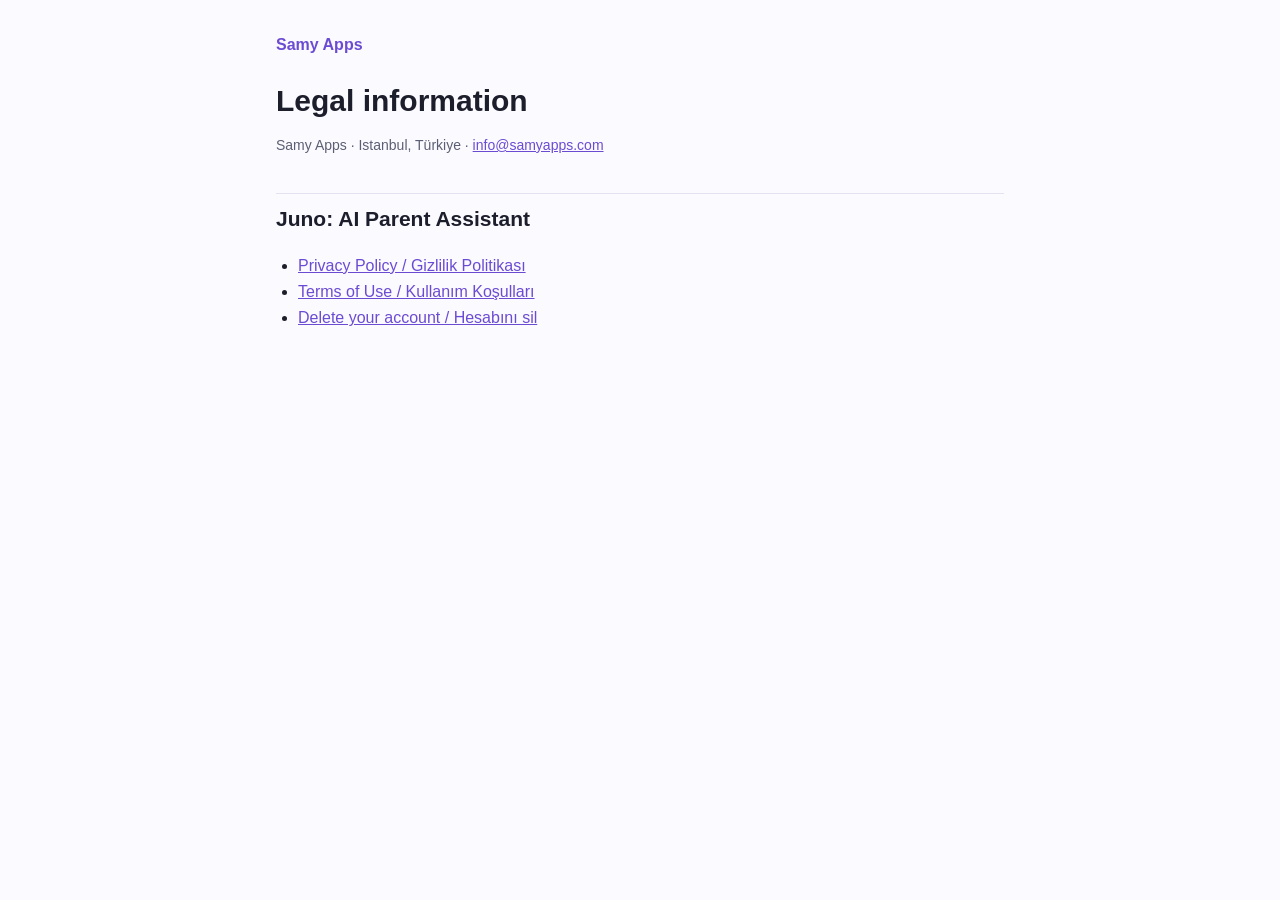
==== index.html @ 51da1aa6 "Juno privacy policy, terms of use and account deletion pages Co-Authored-By: Claude Opus 5.5 <norepl" ====
<!doctype html>
<html lang="en">
<head>
<meta charset="utf-8">
<meta name="viewport" content="width=device-width, initial-scale=1">
<title>Samy Apps – Legal</title>
<link rel="stylesheet" href="/style.css">
</head>
<body>
<main>
  <header><a class="brand" href="/">Samy Apps</a></header>
  <h1>Legal information</h1>
  <p class="meta">Samy Apps · Istanbul, Türkiye · <a href="mailto:info@samyapps.com">info@samyapps.com</a></p>

  <h2>Juno: AI Parent Assistant</h2>
  <ul>
    <li><a href="/juno/privacy/">Privacy Policy / Gizlilik Politikası</a></li>
    <li><a href="/juno/terms/">Terms of Use / Kullanım Koşulları</a></li>
    <li><a href="/juno/delete-account/">Delete your account / Hesabını sil</a></li>
  </ul>
</main>
</body>
</html>
---- style.css ----
:root {
  --bg: #fafaff;
  --text: #1d1e2c;
  --muted: #5c5f73;
  --accent: #6c4bd3;
  --line: #e4e2f0;
  --card: #ffffff;
}
@media (prefers-color-scheme: dark) {
  :root {
    --bg: #0f1018;
    --text: #e9e8f2;
    --muted: #a3a2b8;
    --accent: #a993ff;
    --line: #2a2a3a;
    --card: #171826;
  }
}
* { box-sizing: border-box; }
body {
  margin: 0;
  background: var(--bg);
  color: var(--text);
  font: 16px/1.65 -apple-system, BlinkMacSystemFont, "Segoe UI", Roboto, sans-serif;
}
main { max-width: 760px; margin: 0 auto; padding: 32px 16px 64px; }
header { margin-bottom: 24px; }
header .brand { color: var(--accent); font-weight: 700; text-decoration: none; }
h1 { font-size: 30px; line-height: 1.25; margin: 8px 0 4px; }
h2 { font-size: 21px; margin: 36px 0 8px; padding-top: 8px; border-top: 1px solid var(--line); }
h3 { font-size: 17px; margin: 22px 0 4px; }
p, li { color: var(--text); }
.meta { color: var(--muted); font-size: 14px; }
.lang { display: flex; gap: 12px; margin: 16px 0 8px; }
.lang a { color: var(--accent); font-weight: 600; }
.box { background: var(--card); border: 1px solid var(--line); border-radius: 12px; padding: 16px; margin: 16px 0; }
a { color: var(--accent); }
ul { padding-left: 22px; }
footer { margin-top: 48px; color: var(--muted); font-size: 14px; }
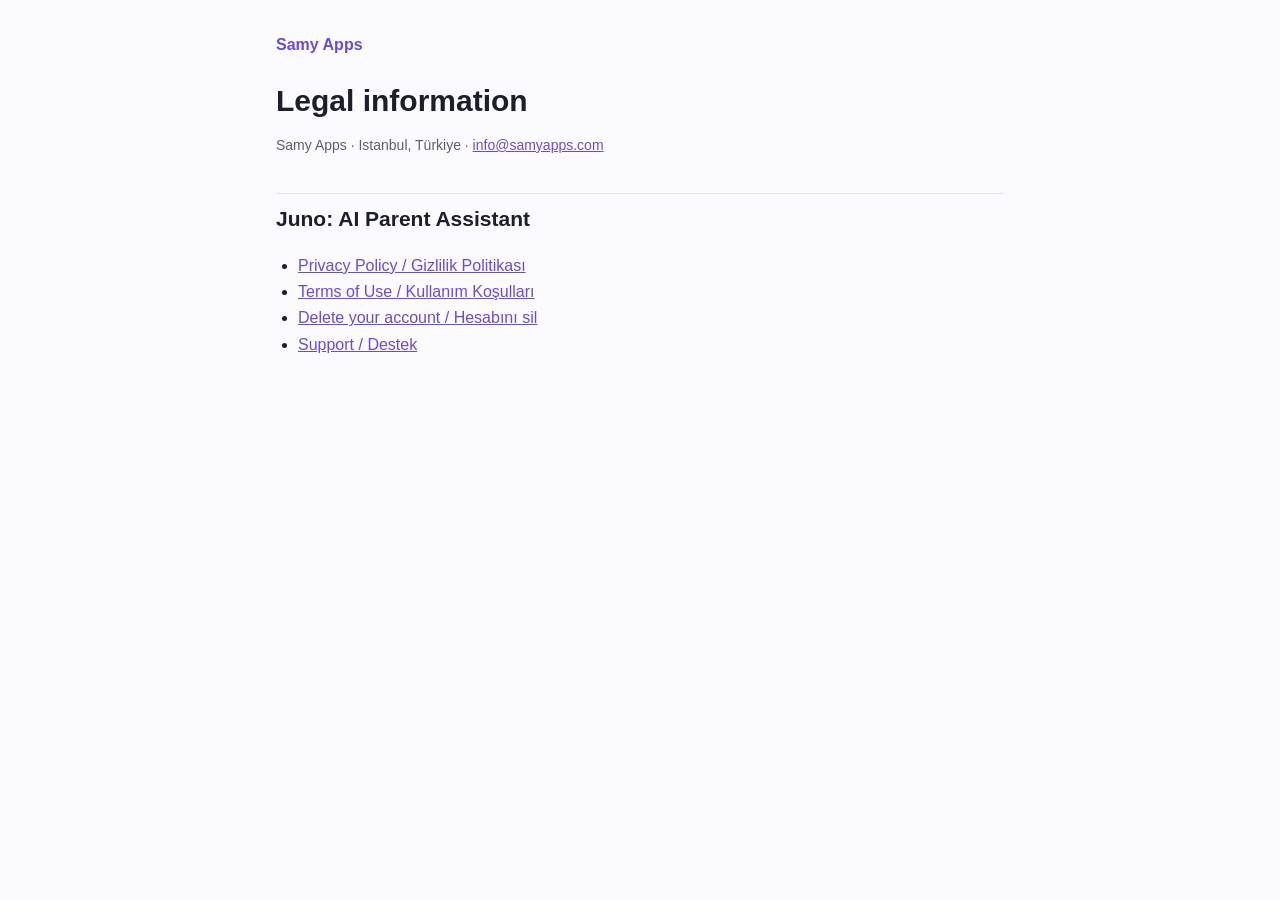
==== commit d55ffc2c: "Add Juno support page (EN/TR) Co-Authored-By: Claude Opus 5.5 <noreply@anthropic.com>" ====
--- a/index.html
+++ b/index.html
@@ -17,6 +17,7 @@
     <li><a href="/juno/privacy/">Privacy Policy / Gizlilik Politikası</a></li>
     <li><a href="/juno/terms/">Terms of Use / Kullanım Koşulları</a></li>
     <li><a href="/juno/delete-account/">Delete your account / Hesabını sil</a></li>
+    <li><a href="/juno/support/">Support / Destek</a></li>
   </ul>
 </main>
 </body>
